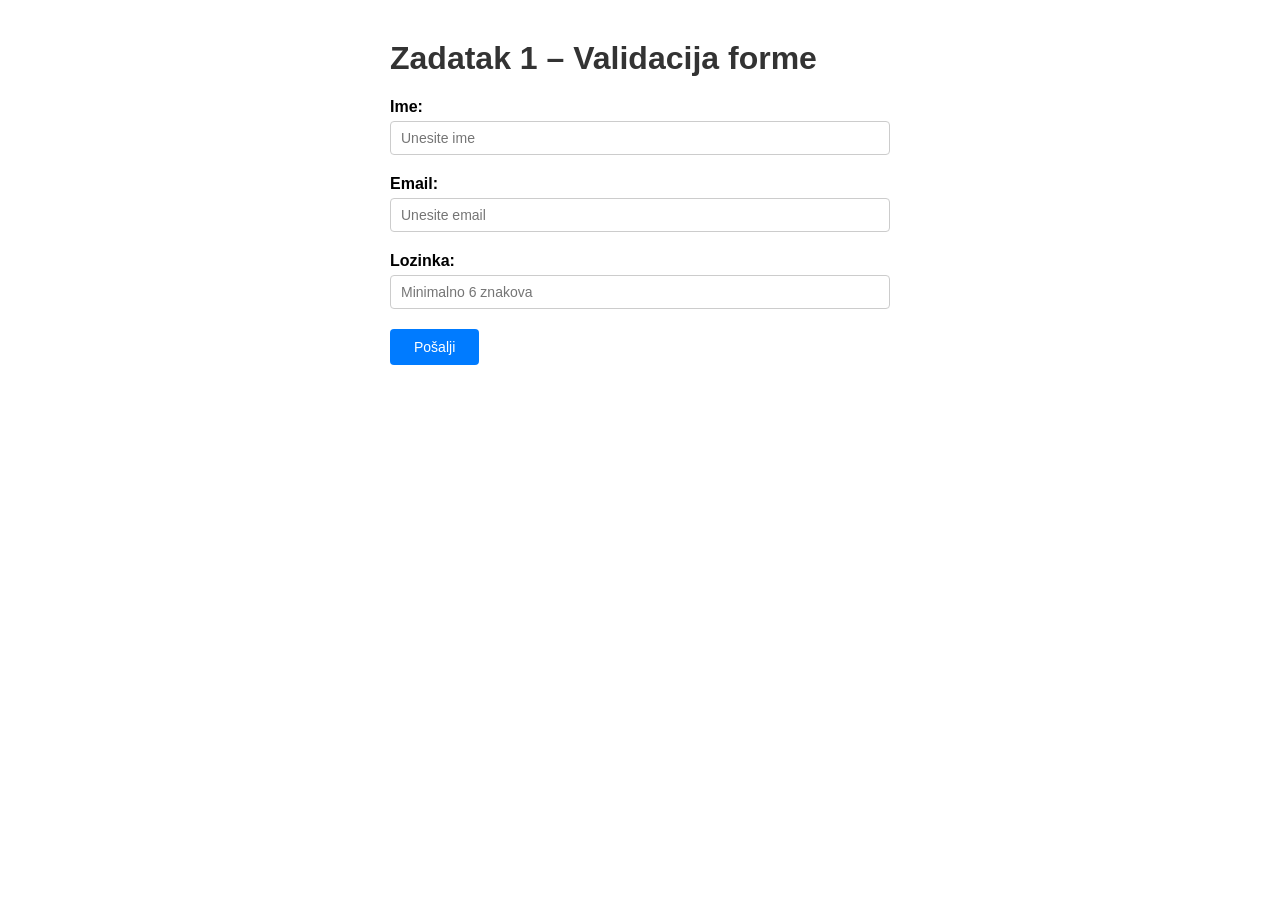
==== zadatak1/index.html @ ad4b4735 "added tasks 1-10. Co-authored-by: Copilot <copilot@github.com>" ====
<!DOCTYPE html>
<html lang="hr">
<head>
    <meta charset="UTF-8">
    <meta name="viewport" content="width=device-width, initial-scale=1.0">
    <title>Zadatak 1 – Validacija forme</title>
    <link rel="stylesheet" href="style.css">
</head>
<body>
    <h1>Zadatak 1 – Validacija forme</h1>

    <!--
        ZADATAK:
        Napravite validaciju forme. Pritiskom na "Pošalji" JavaScript
        treba provjeriti svako polje i prikazati grešku ako nije ispravno.
        Ako su sva polja ispravna, prikazati poruku uspjeha.
    -->

    <form id="forma" novalidate>

        <div class="polje">
            <label for="ime">Ime:</label>
            <input type="text" id="ime" placeholder="Unesite ime">
            <!-- TODO: Ispod dodajte <span> za poruku greške, npr. id="greska-ime" -->
        </div>

        <div class="polje">
            <label for="email">Email:</label>
            <input type="text" id="email" placeholder="Unesite email">
            <!-- TODO: Ispod dodajte <span> za poruku greške, npr. id="greska-email" -->
        </div>

        <div class="polje">
            <label for="lozinka">Lozinka:</label>
            <input type="password" id="lozinka" placeholder="Minimalno 6 znakova">
            <!-- TODO: Ispod dodajte <span> za poruku greške, npr. id="greska-lozinka" -->
        </div>

        <button type="submit">Pošalji</button>
    </form>

    <!-- TODO: Dodajte <p> element za poruku uspjeha, npr. id="poruka-uspjeha" -->

    <script src="script.js"></script>
</body>
</html>
---- zadatak1/style.css ----
/* Zadatak 1 – Validacija forme */

body {
    font-family: Arial, sans-serif;
    max-width: 500px;
    margin: 40px auto;
    padding: 0 20px;
}

h1 {
    color: #333;
}

.polje {
    margin-bottom: 20px;
}

label {
    display: block;
    margin-bottom: 5px;
    font-weight: bold;
}

input {
    width: 100%;
    padding: 8px 10px;
    box-sizing: border-box;
    border: 1px solid #ccc;
    border-radius: 4px;
    font-size: 14px;
}

button {
    padding: 10px 24px;
    background-color: #007bff;
    color: white;
    border: none;
    border-radius: 4px;
    cursor: pointer;
    font-size: 14px;
}

button:hover {
    background-color: #0056b3;
}

/* TODO: Dodajte stil za poruku greške
   - klasa .greska
   - crvena boja teksta (#dc3545)
   - mali font (12px)
   - prikazuje se ispod inputa
*/

/* TODO: Dodajte stil za input koji ima grešku
   - klasa .input-greska
   - crveni obrub (border: 1px solid #dc3545)
*/

/* TODO: Dodajte stil za poruku uspjeha
   - klasa .uspjeh ili id #poruka-uspjeha
   - zelena boja teksta (#28a745)
   - podebljano
*/
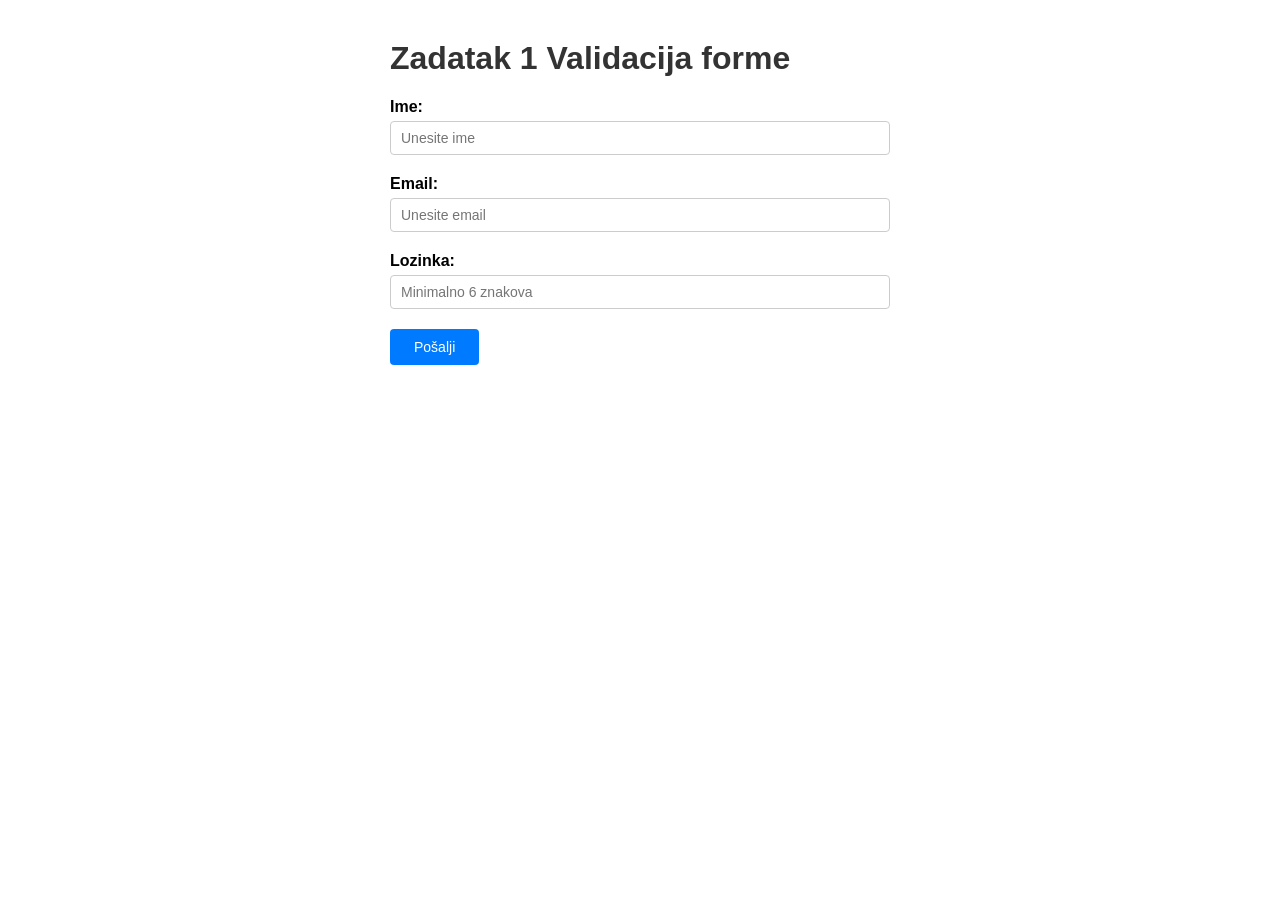
==== commit e3a722c8: "finish zd1" ====
--- a/zadatak1/index.html
+++ b/zadatak1/index.html
@@ -1,46 +1,37 @@
-<!DOCTYPE html>
+<!doctype html>
 <html lang="hr">
-<head>
-    <meta charset="UTF-8">
-    <meta name="viewport" content="width=device-width, initial-scale=1.0">
-    <title>Zadatak 1 – Validacija forme</title>
-    <link rel="stylesheet" href="style.css">
-</head>
-<body>
-    <h1>Zadatak 1 – Validacija forme</h1>
-
-    <!--
-        ZADATAK:
-        Napravite validaciju forme. Pritiskom na "Pošalji" JavaScript
-        treba provjeriti svako polje i prikazati grešku ako nije ispravno.
-        Ako su sva polja ispravna, prikazati poruku uspjeha.
-    -->
+  <head>
+    <meta charset="UTF-8" />
+    <meta name="viewport" content="width=device-width, initial-scale=1.0" />
+    <title>Zadatak 1 Validacija forme</title>
+    <link rel="stylesheet" href="style.css" />
+    <script src="script.js" defer></script>
+  </head>
+  <body>
+    <h1>Zadatak 1 Validacija forme</h1>
 
     <form id="forma" novalidate>
+      <div class="polje">
+        <label for="ime">Ime:</label>
+        <input type="text" id="ime" placeholder="Unesite ime" />
+        <span id="greska-ime"></span>
+      </div>
 
-        <div class="polje">
-            <label for="ime">Ime:</label>
-            <input type="text" id="ime" placeholder="Unesite ime">
-            <!-- TODO: Ispod dodajte <span> za poruku greške, npr. id="greska-ime" -->
-        </div>
+      <div class="polje">
+        <label for="email">Email:</label>
+        <input type="text" id="email" placeholder="Unesite email" />
+        <span id="greska-email"></span>
+      </div>
 
-        <div class="polje">
-            <label for="email">Email:</label>
-            <input type="text" id="email" placeholder="Unesite email">
-            <!-- TODO: Ispod dodajte <span> za poruku greške, npr. id="greska-email" -->
-        </div>
+      <div class="polje">
+        <label for="lozinka">Lozinka:</label>
+        <input type="password" id="lozinka" placeholder="Minimalno 6 znakova" />
+        <span id="greska-lozinka"></span>
+      </div>
 
-        <div class="polje">
-            <label for="lozinka">Lozinka:</label>
-            <input type="password" id="lozinka" placeholder="Minimalno 6 znakova">
-            <!-- TODO: Ispod dodajte <span> za poruku greške, npr. id="greska-lozinka" -->
-        </div>
-
-        <button type="submit">Pošalji</button>
+      <button type="submit">Pošalji</button>
     </form>
 
-    <!-- TODO: Dodajte <p> element za poruku uspjeha, npr. id="poruka-uspjeha" -->
-
-    <script src="script.js"></script>
-</body>
+    <p id="poruka-uspjeha"></p>
+  </body>
 </html>
--- a/zadatak1/style.css
+++ b/zadatak1/style.css
@@ -1,4 +1,3 @@
-/* Zadatak 1 – Validacija forme */
 
 body {
     font-family: Arial, sans-serif;
@@ -44,20 +43,20 @@
     background-color: #0056b3;
 }
 
-/* TODO: Dodajte stil za poruku greške
-   - klasa .greska
-   - crvena boja teksta (#dc3545)
-   - mali font (12px)
-   - prikazuje se ispod inputa
-*/
+#greska-ime, #greska-email, #greska-lozinka{
+    color: #dc3545;
+    font-size: 12px;
+}
 
-/* TODO: Dodajte stil za input koji ima grešku
-   - klasa .input-greska
-   - crveni obrub (border: 1px solid #dc3545)
-*/
+.greska{
+    border: 2px solid #dc3545;
+}
 
-/* TODO: Dodajte stil za poruku uspjeha
-   - klasa .uspjeh ili id #poruka-uspjeha
-   - zelena boja teksta (#28a745)
-   - podebljano
-*/
+.uspjeh{
+    border: 2px solid #28a745;
+}
+
+#poruka-uspjeha{
+    color: green;
+}
+
